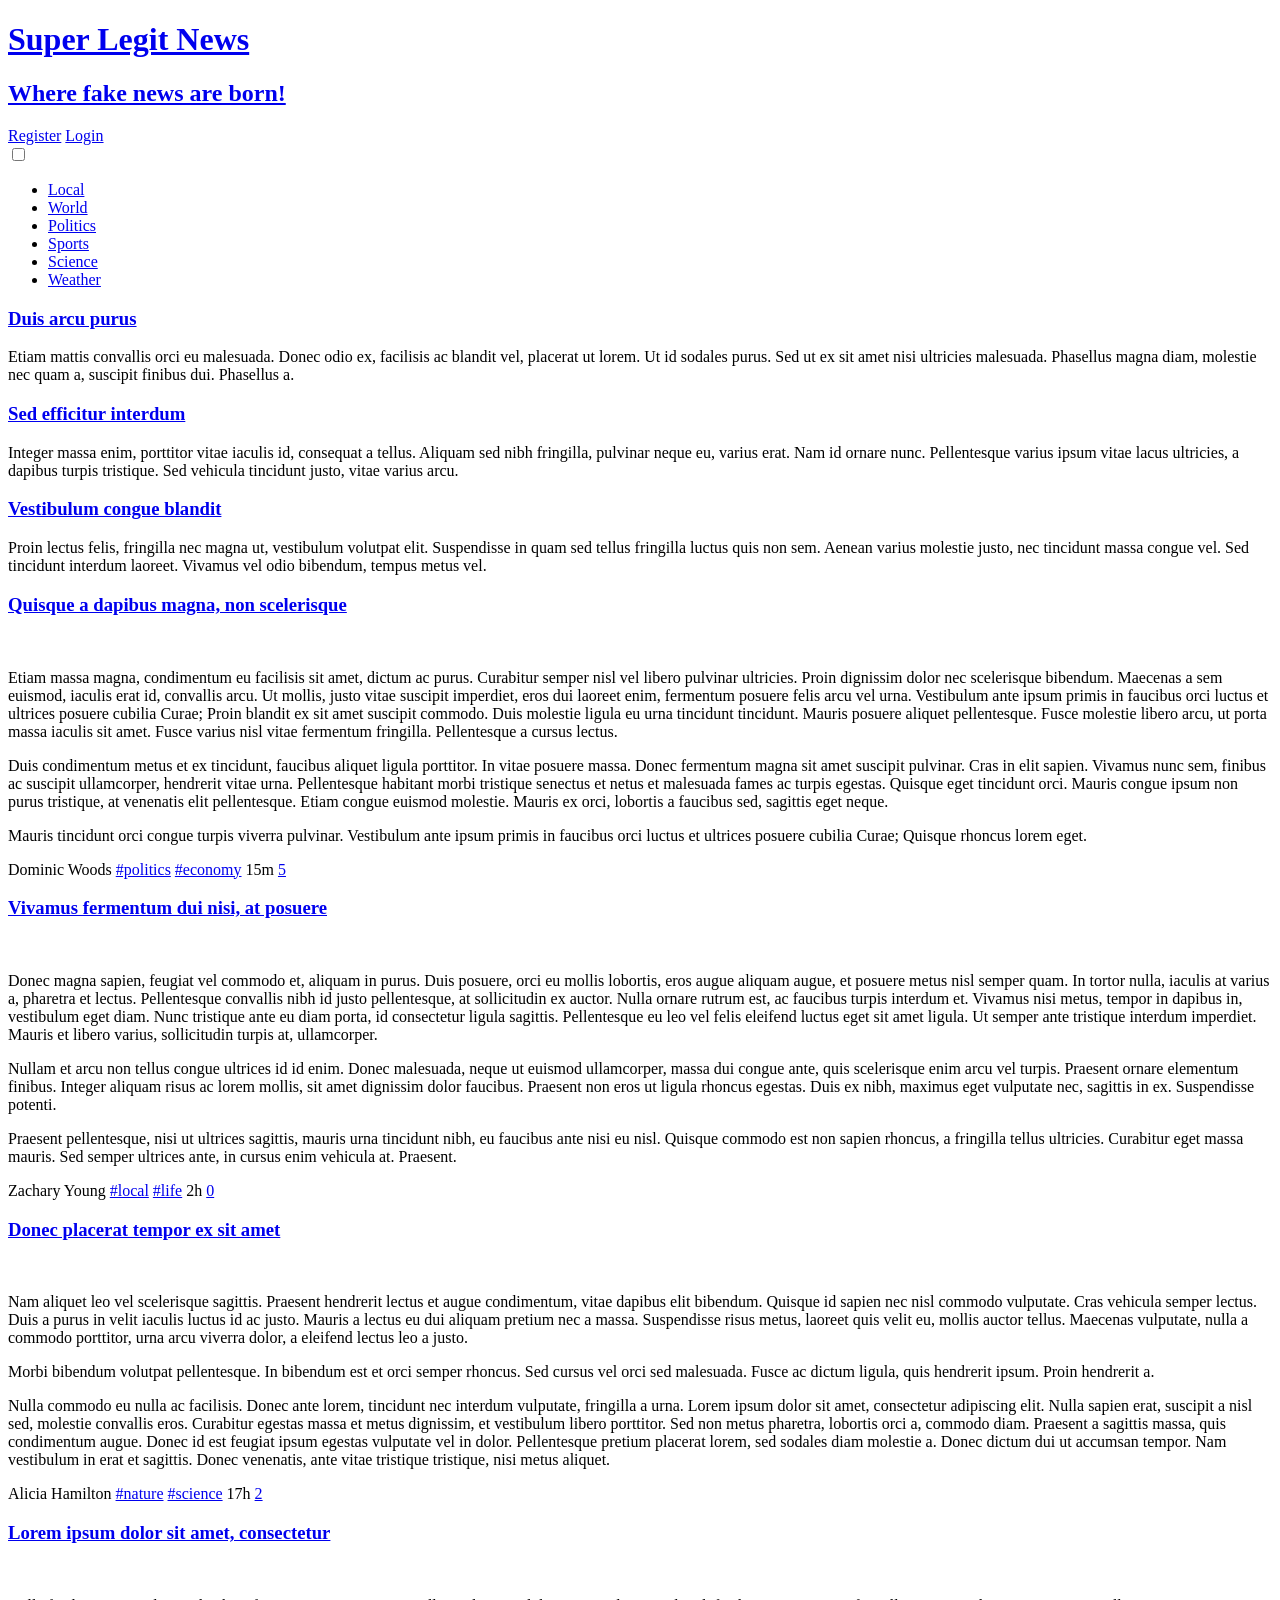
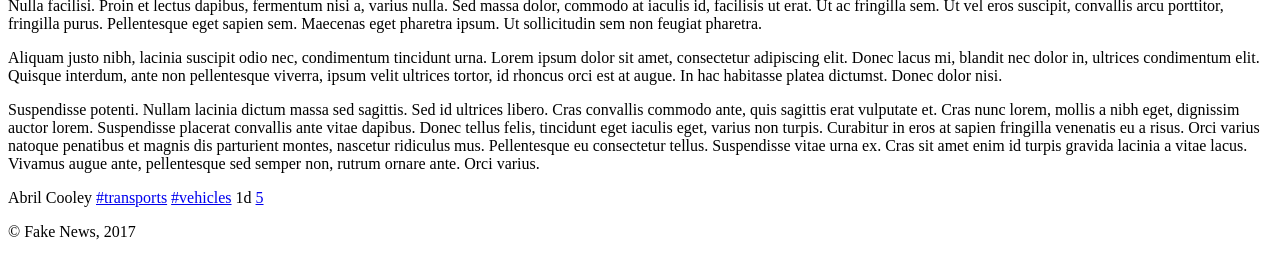
==== tp2/news/index.html @ ef927f9e "news folder added" ====
<!DOCTYPE html>
<html lang="en-US">
  <head>
    <title>Super Legit News</title>    
    <meta charset="UTF-8">
    <meta name="viewport" content="width=device-width, initial-scale=1.0">
    <link href="style.css" rel="stylesheet">
    <link href="layout.css" rel="stylesheet">
    <link href="responsive.css" rel="stylesheet">
    <link href="comments.css" rel="stylesheet">
    <link href="forms.css" rel="stylesheet">
  </head>
  <body>
    <header>
      <h1><a href="index.html">Super Legit News</a></h1>
      <h2><a href="index.html">Where fake news are born!</a></h2>
      <div id="signup">
        <a href="register.html">Register</a>
        <a href="login.html">Login</a>
      </div>
    </header>
    <nav id="menu">
      <!-- just for the hamburguer menu in responsive layout -->
      <input type="checkbox" id="hamburger"> 
      <label class="hamburger" for="hamburger"></label>

      <ul>
        <li><a href="index.html">Local</a></li>
        <li><a href="index.html">World</a></li>
        <li><a href="index.html">Politics</a></li>
        <li><a href="index.html">Sports</a></li>
        <li><a href="index.html">Science</a></li>
        <li><a href="index.html">Weather</a></li>
      </ul>
    </nav>
    <aside id="related">
      <article>
        <h1><a href="#">Duis arcu purus</a></h1>
        <p>Etiam mattis convallis orci eu malesuada. Donec odio ex, facilisis ac blandit vel, placerat ut lorem. Ut id sodales purus. Sed ut ex sit amet nisi ultricies malesuada. Phasellus magna diam, molestie nec quam a, suscipit finibus dui. Phasellus a.</p>
      </article>        
      <article>
        <h1><a href="#">Sed efficitur interdum</a></h1>
        <p>Integer massa enim, porttitor vitae iaculis id, consequat a tellus. Aliquam sed nibh fringilla, pulvinar neque eu, varius erat. Nam id ornare nunc. Pellentesque varius ipsum vitae lacus ultricies, a dapibus turpis tristique. Sed vehicula tincidunt justo, vitae varius arcu.</p>
      </article>
      <article>
        <h1><a href="#">Vestibulum congue blandit</a></h1>
        <p>Proin lectus felis, fringilla nec magna ut, vestibulum volutpat elit. Suspendisse in quam sed tellus fringilla luctus quis non sem. Aenean varius molestie justo, nec tincidunt massa congue vel. Sed tincidunt interdum laoreet. Vivamus vel odio bibendum, tempus metus vel.</p>
      </article>
    </aside>
    <section id="news">
      <article>
        <header>
          <h1><a href="item.html">Quisque a dapibus magna, non scelerisque</a></h1>
        </header>
        <img src="http://lorempixel.com/600/300/business/" alt="">
        <p>Etiam massa magna, condimentum eu facilisis sit amet, dictum ac purus. Curabitur semper nisl vel libero pulvinar ultricies. Proin dignissim dolor nec scelerisque bibendum. Maecenas a sem euismod, iaculis erat id, convallis arcu. Ut mollis, justo vitae suscipit imperdiet, eros dui laoreet enim, fermentum posuere felis arcu vel urna. Vestibulum ante ipsum primis in faucibus orci luctus et ultrices posuere cubilia Curae; Proin blandit ex sit amet suscipit commodo. Duis molestie ligula eu urna tincidunt tincidunt. Mauris posuere aliquet pellentesque. Fusce molestie libero arcu, ut porta massa iaculis sit amet. Fusce varius nisl vitae fermentum fringilla. Pellentesque a cursus lectus.</p>
          <p>Duis condimentum metus et ex tincidunt, faucibus aliquet ligula porttitor. In vitae posuere massa. Donec fermentum magna sit amet suscipit pulvinar. Cras in elit sapien. Vivamus nunc sem, finibus ac suscipit ullamcorper, hendrerit vitae urna. Pellentesque habitant morbi tristique senectus et netus et malesuada fames ac turpis egestas. Quisque eget tincidunt orci. Mauris congue ipsum non purus tristique, at venenatis elit pellentesque. Etiam congue euismod molestie. Mauris ex orci, lobortis a faucibus sed, sagittis eget neque.</p>
          <p>Mauris tincidunt orci congue turpis viverra pulvinar. Vestibulum ante ipsum primis in faucibus orci luctus et ultrices posuere cubilia Curae; Quisque rhoncus lorem eget.</p>
        <footer>
          <span class="author">Dominic Woods</span>
          <span class="tags"><a href="index.html">#politics</a> <a href="index.html">#economy</a></span>
          <span class="date">15m</span>
          <a class="comments" href="item.html#comments">5</a>
        </footer>
      </article>
      <article>
        <header>
          <h1><a href="item.html">Vivamus fermentum dui nisi, at posuere</a></h1>
        </header>
        <img src="http://lorempixel.com/600/300/city/" alt="">
        <p>Donec magna sapien, feugiat vel commodo et, aliquam in purus. Duis posuere, orci eu mollis lobortis, eros augue aliquam augue, et posuere metus nisl semper quam. In tortor nulla, iaculis at varius a, pharetra et lectus. Pellentesque convallis nibh id justo pellentesque, at sollicitudin ex auctor. Nulla ornare rutrum est, ac faucibus turpis interdum et. Vivamus nisi metus, tempor in dapibus in, vestibulum eget diam. Nunc tristique ante eu diam porta, id consectetur ligula sagittis. Pellentesque eu leo vel felis eleifend luctus eget sit amet ligula. Ut semper ante tristique interdum imperdiet. Mauris et libero varius, sollicitudin turpis at, ullamcorper.</p>
        <p>Nullam et arcu non tellus congue ultrices id id enim. Donec malesuada, neque ut euismod ullamcorper, massa dui congue ante, quis scelerisque enim arcu vel turpis. Praesent ornare elementum finibus. Integer aliquam risus ac lorem mollis, sit amet dignissim dolor faucibus. Praesent non eros ut ligula rhoncus egestas. Duis ex nibh, maximus eget vulputate nec, sagittis in ex. Suspendisse potenti.</p>
        <p>Praesent pellentesque, nisi ut ultrices sagittis, mauris urna tincidunt nibh, eu faucibus ante nisi eu nisl. Quisque commodo est non sapien rhoncus, a fringilla tellus ultricies. Curabitur eget massa mauris. Sed semper ultrices ante, in cursus enim vehicula at. Praesent.</p>
        <footer>
          <span class="author">Zachary Young</span>
          <span class="tags"><a href="index.html">#local</a> <a href="index.html">#life</a></span>
          <span class="date">2h</span>
          <a class="comments" href="item.html#comments">0</a>
        </footer>
      </article>
      <article>
        <header>
          <h1><a href="item.html">Donec placerat tempor ex sit amet</a></h1>
        </header>
        <img src="http://lorempixel.com/600/300/nature/" alt="">
        <p>Nam aliquet leo vel scelerisque sagittis. Praesent hendrerit lectus et augue condimentum, vitae dapibus elit bibendum. Quisque id sapien nec nisl commodo vulputate. Cras vehicula semper lectus. Duis a purus in velit iaculis luctus id ac justo. Mauris a lectus eu dui aliquam pretium nec a massa. Suspendisse risus metus, laoreet quis velit eu, mollis auctor tellus. Maecenas vulputate, nulla a commodo porttitor, urna arcu viverra dolor, a eleifend lectus leo a justo.</p>
        <p>Morbi bibendum volutpat pellentesque. In bibendum est et orci semper rhoncus. Sed cursus vel orci sed malesuada. Fusce ac dictum ligula, quis hendrerit ipsum. Proin hendrerit a.</p>
        <p>Nulla commodo eu nulla ac facilisis. Donec ante lorem, tincidunt nec interdum vulputate, fringilla a urna. Lorem ipsum dolor sit amet, consectetur adipiscing elit. Nulla sapien erat, suscipit a nisl sed, molestie convallis eros. Curabitur egestas massa et metus dignissim, et vestibulum libero porttitor. Sed non metus pharetra, lobortis orci a, commodo diam. Praesent a sagittis massa, quis condimentum augue. Donec id est feugiat ipsum egestas vulputate vel in dolor. Pellentesque pretium placerat lorem, sed sodales diam molestie a. Donec dictum dui ut accumsan tempor. Nam vestibulum in erat et sagittis. Donec venenatis, ante vitae tristique tristique, nisi metus aliquet.</p>
        <footer>
          <span class="author">Alicia Hamilton</span>
          <span class="tags"><a href="index.html">#nature</a> <a href="index.html">#science</a></span>
          <span class="date">17h</span>
          <a class="comments" href="item.html#comments">2</a>
        </footer>
      </article>
      <article>
        <header>
          <h1><a href="item.html">Lorem ipsum dolor sit amet, consectetur</a></h1>
        </header>
        <img src="http://lorempixel.com/600/300/transport/" alt="">
        <p>Nulla facilisi. Proin et lectus dapibus, fermentum nisi a, varius nulla. Sed massa dolor, commodo at iaculis id, facilisis ut erat. Ut ac fringilla sem. Ut vel eros suscipit, convallis arcu porttitor, fringilla purus. Pellentesque eget sapien sem. Maecenas eget pharetra ipsum. Ut sollicitudin sem non feugiat pharetra.</p>
        <p>Aliquam justo nibh, lacinia suscipit odio nec, condimentum tincidunt urna. Lorem ipsum dolor sit amet, consectetur adipiscing elit. Donec lacus mi, blandit nec dolor in, ultrices condimentum elit. Quisque interdum, ante non pellentesque viverra, ipsum velit ultrices tortor, id rhoncus orci est at augue. In hac habitasse platea dictumst. Donec dolor nisi.</p>
        <p>
Suspendisse potenti. Nullam lacinia dictum massa sed sagittis. Sed id ultrices libero. Cras convallis commodo ante, quis sagittis erat vulputate et. Cras nunc lorem, mollis a nibh eget, dignissim auctor lorem. Suspendisse placerat convallis ante vitae dapibus. Donec tellus felis, tincidunt eget iaculis eget, varius non turpis. Curabitur in eros at sapien fringilla venenatis eu a risus. Orci varius natoque penatibus et magnis dis parturient montes, nascetur ridiculus mus. Pellentesque eu consectetur tellus. Suspendisse vitae urna ex. Cras sit amet enim id turpis gravida lacinia a vitae lacus. Vivamus augue ante, pellentesque sed semper non, rutrum ornare ante. Orci varius.</p>
        <footer>
          <span class="author">Abril Cooley</span>
          <span class="tags"><a href="index.html">#transports</a> <a href="index.html">#vehicles</a></span>
          <span class="date">1d</span>
          <a class="comments" href="item.html#comments">5</a>
        </footer>
      </article>
    </section>
    <footer>
      <p>&copy; Fake News, 2017</p>
    </footer>
  </body>
</html>
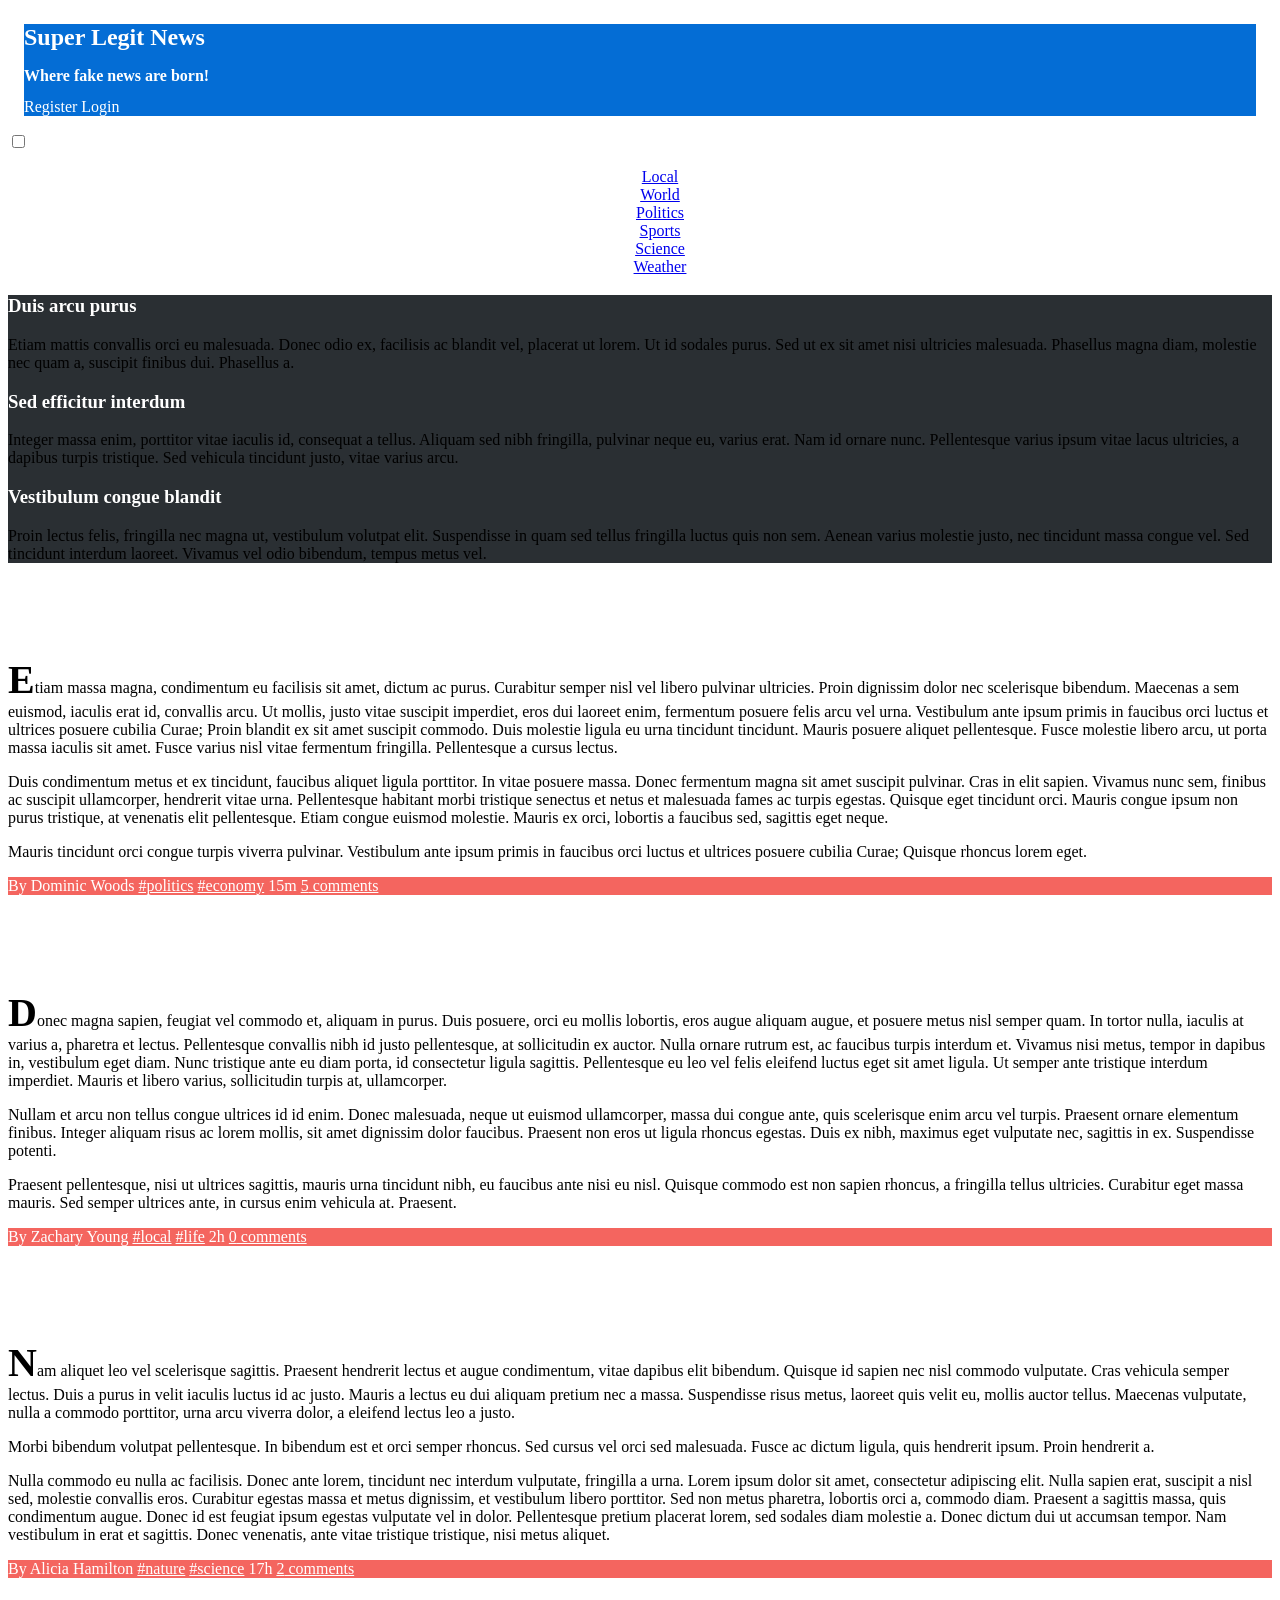
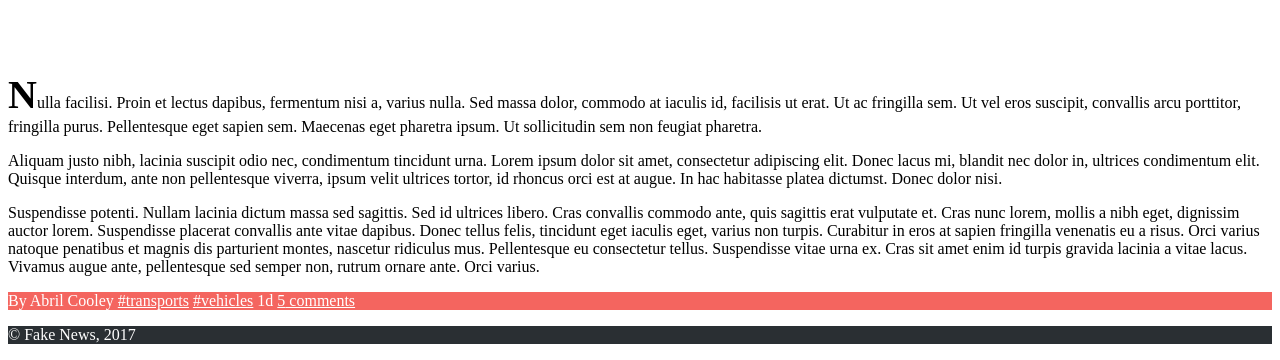
==== commit ecc055f3: "MAIN STYLE" ====
--- a/tp2/news/index.html
+++ b/tp2/news/index.html
@@ -1,117 +1,170 @@
 <!DOCTYPE html>
 <html lang="en-US">
-  <head>
-    <title>Super Legit News</title>    
-    <meta charset="UTF-8">
-    <meta name="viewport" content="width=device-width, initial-scale=1.0">
-    <link href="style.css" rel="stylesheet">
-    <link href="layout.css" rel="stylesheet">
-    <link href="responsive.css" rel="stylesheet">
-    <link href="comments.css" rel="stylesheet">
-    <link href="forms.css" rel="stylesheet">
-  </head>
-  <body>
-    <header>
-      <h1><a href="index.html">Super Legit News</a></h1>
-      <h2><a href="index.html">Where fake news are born!</a></h2>
-      <div id="signup">
-        <a href="register.html">Register</a>
-        <a href="login.html">Login</a>
-      </div>
-    </header>
-    <nav id="menu">
-      <!-- just for the hamburguer menu in responsive layout -->
-      <input type="checkbox" id="hamburger"> 
-      <label class="hamburger" for="hamburger"></label>
 
-      <ul>
-        <li><a href="index.html">Local</a></li>
-        <li><a href="index.html">World</a></li>
-        <li><a href="index.html">Politics</a></li>
-        <li><a href="index.html">Sports</a></li>
-        <li><a href="index.html">Science</a></li>
-        <li><a href="index.html">Weather</a></li>
-      </ul>
-    </nav>
-    <aside id="related">
-      <article>
-        <h1><a href="#">Duis arcu purus</a></h1>
-        <p>Etiam mattis convallis orci eu malesuada. Donec odio ex, facilisis ac blandit vel, placerat ut lorem. Ut id sodales purus. Sed ut ex sit amet nisi ultricies malesuada. Phasellus magna diam, molestie nec quam a, suscipit finibus dui. Phasellus a.</p>
-      </article>        
-      <article>
-        <h1><a href="#">Sed efficitur interdum</a></h1>
-        <p>Integer massa enim, porttitor vitae iaculis id, consequat a tellus. Aliquam sed nibh fringilla, pulvinar neque eu, varius erat. Nam id ornare nunc. Pellentesque varius ipsum vitae lacus ultricies, a dapibus turpis tristique. Sed vehicula tincidunt justo, vitae varius arcu.</p>
-      </article>
-      <article>
-        <h1><a href="#">Vestibulum congue blandit</a></h1>
-        <p>Proin lectus felis, fringilla nec magna ut, vestibulum volutpat elit. Suspendisse in quam sed tellus fringilla luctus quis non sem. Aenean varius molestie justo, nec tincidunt massa congue vel. Sed tincidunt interdum laoreet. Vivamus vel odio bibendum, tempus metus vel.</p>
-      </article>
-    </aside>
-    <section id="news">
-      <article>
-        <header>
-          <h1><a href="item.html">Quisque a dapibus magna, non scelerisque</a></h1>
-        </header>
-        <img src="http://lorempixel.com/600/300/business/" alt="">
-        <p>Etiam massa magna, condimentum eu facilisis sit amet, dictum ac purus. Curabitur semper nisl vel libero pulvinar ultricies. Proin dignissim dolor nec scelerisque bibendum. Maecenas a sem euismod, iaculis erat id, convallis arcu. Ut mollis, justo vitae suscipit imperdiet, eros dui laoreet enim, fermentum posuere felis arcu vel urna. Vestibulum ante ipsum primis in faucibus orci luctus et ultrices posuere cubilia Curae; Proin blandit ex sit amet suscipit commodo. Duis molestie ligula eu urna tincidunt tincidunt. Mauris posuere aliquet pellentesque. Fusce molestie libero arcu, ut porta massa iaculis sit amet. Fusce varius nisl vitae fermentum fringilla. Pellentesque a cursus lectus.</p>
-          <p>Duis condimentum metus et ex tincidunt, faucibus aliquet ligula porttitor. In vitae posuere massa. Donec fermentum magna sit amet suscipit pulvinar. Cras in elit sapien. Vivamus nunc sem, finibus ac suscipit ullamcorper, hendrerit vitae urna. Pellentesque habitant morbi tristique senectus et netus et malesuada fames ac turpis egestas. Quisque eget tincidunt orci. Mauris congue ipsum non purus tristique, at venenatis elit pellentesque. Etiam congue euismod molestie. Mauris ex orci, lobortis a faucibus sed, sagittis eget neque.</p>
-          <p>Mauris tincidunt orci congue turpis viverra pulvinar. Vestibulum ante ipsum primis in faucibus orci luctus et ultrices posuere cubilia Curae; Quisque rhoncus lorem eget.</p>
-        <footer>
-          <span class="author">Dominic Woods</span>
-          <span class="tags"><a href="index.html">#politics</a> <a href="index.html">#economy</a></span>
-          <span class="date">15m</span>
-          <a class="comments" href="item.html#comments">5</a>
-        </footer>
-      </article>
-      <article>
-        <header>
-          <h1><a href="item.html">Vivamus fermentum dui nisi, at posuere</a></h1>
-        </header>
-        <img src="http://lorempixel.com/600/300/city/" alt="">
-        <p>Donec magna sapien, feugiat vel commodo et, aliquam in purus. Duis posuere, orci eu mollis lobortis, eros augue aliquam augue, et posuere metus nisl semper quam. In tortor nulla, iaculis at varius a, pharetra et lectus. Pellentesque convallis nibh id justo pellentesque, at sollicitudin ex auctor. Nulla ornare rutrum est, ac faucibus turpis interdum et. Vivamus nisi metus, tempor in dapibus in, vestibulum eget diam. Nunc tristique ante eu diam porta, id consectetur ligula sagittis. Pellentesque eu leo vel felis eleifend luctus eget sit amet ligula. Ut semper ante tristique interdum imperdiet. Mauris et libero varius, sollicitudin turpis at, ullamcorper.</p>
-        <p>Nullam et arcu non tellus congue ultrices id id enim. Donec malesuada, neque ut euismod ullamcorper, massa dui congue ante, quis scelerisque enim arcu vel turpis. Praesent ornare elementum finibus. Integer aliquam risus ac lorem mollis, sit amet dignissim dolor faucibus. Praesent non eros ut ligula rhoncus egestas. Duis ex nibh, maximus eget vulputate nec, sagittis in ex. Suspendisse potenti.</p>
-        <p>Praesent pellentesque, nisi ut ultrices sagittis, mauris urna tincidunt nibh, eu faucibus ante nisi eu nisl. Quisque commodo est non sapien rhoncus, a fringilla tellus ultricies. Curabitur eget massa mauris. Sed semper ultrices ante, in cursus enim vehicula at. Praesent.</p>
-        <footer>
-          <span class="author">Zachary Young</span>
-          <span class="tags"><a href="index.html">#local</a> <a href="index.html">#life</a></span>
-          <span class="date">2h</span>
-          <a class="comments" href="item.html#comments">0</a>
-        </footer>
-      </article>
-      <article>
-        <header>
-          <h1><a href="item.html">Donec placerat tempor ex sit amet</a></h1>
-        </header>
-        <img src="http://lorempixel.com/600/300/nature/" alt="">
-        <p>Nam aliquet leo vel scelerisque sagittis. Praesent hendrerit lectus et augue condimentum, vitae dapibus elit bibendum. Quisque id sapien nec nisl commodo vulputate. Cras vehicula semper lectus. Duis a purus in velit iaculis luctus id ac justo. Mauris a lectus eu dui aliquam pretium nec a massa. Suspendisse risus metus, laoreet quis velit eu, mollis auctor tellus. Maecenas vulputate, nulla a commodo porttitor, urna arcu viverra dolor, a eleifend lectus leo a justo.</p>
-        <p>Morbi bibendum volutpat pellentesque. In bibendum est et orci semper rhoncus. Sed cursus vel orci sed malesuada. Fusce ac dictum ligula, quis hendrerit ipsum. Proin hendrerit a.</p>
-        <p>Nulla commodo eu nulla ac facilisis. Donec ante lorem, tincidunt nec interdum vulputate, fringilla a urna. Lorem ipsum dolor sit amet, consectetur adipiscing elit. Nulla sapien erat, suscipit a nisl sed, molestie convallis eros. Curabitur egestas massa et metus dignissim, et vestibulum libero porttitor. Sed non metus pharetra, lobortis orci a, commodo diam. Praesent a sagittis massa, quis condimentum augue. Donec id est feugiat ipsum egestas vulputate vel in dolor. Pellentesque pretium placerat lorem, sed sodales diam molestie a. Donec dictum dui ut accumsan tempor. Nam vestibulum in erat et sagittis. Donec venenatis, ante vitae tristique tristique, nisi metus aliquet.</p>
-        <footer>
-          <span class="author">Alicia Hamilton</span>
-          <span class="tags"><a href="index.html">#nature</a> <a href="index.html">#science</a></span>
-          <span class="date">17h</span>
-          <a class="comments" href="item.html#comments">2</a>
-        </footer>
-      </article>
-      <article>
-        <header>
-          <h1><a href="item.html">Lorem ipsum dolor sit amet, consectetur</a></h1>
-        </header>
-        <img src="http://lorempixel.com/600/300/transport/" alt="">
-        <p>Nulla facilisi. Proin et lectus dapibus, fermentum nisi a, varius nulla. Sed massa dolor, commodo at iaculis id, facilisis ut erat. Ut ac fringilla sem. Ut vel eros suscipit, convallis arcu porttitor, fringilla purus. Pellentesque eget sapien sem. Maecenas eget pharetra ipsum. Ut sollicitudin sem non feugiat pharetra.</p>
-        <p>Aliquam justo nibh, lacinia suscipit odio nec, condimentum tincidunt urna. Lorem ipsum dolor sit amet, consectetur adipiscing elit. Donec lacus mi, blandit nec dolor in, ultrices condimentum elit. Quisque interdum, ante non pellentesque viverra, ipsum velit ultrices tortor, id rhoncus orci est at augue. In hac habitasse platea dictumst. Donec dolor nisi.</p>
-        <p>
-Suspendisse potenti. Nullam lacinia dictum massa sed sagittis. Sed id ultrices libero. Cras convallis commodo ante, quis sagittis erat vulputate et. Cras nunc lorem, mollis a nibh eget, dignissim auctor lorem. Suspendisse placerat convallis ante vitae dapibus. Donec tellus felis, tincidunt eget iaculis eget, varius non turpis. Curabitur in eros at sapien fringilla venenatis eu a risus. Orci varius natoque penatibus et magnis dis parturient montes, nascetur ridiculus mus. Pellentesque eu consectetur tellus. Suspendisse vitae urna ex. Cras sit amet enim id turpis gravida lacinia a vitae lacus. Vivamus augue ante, pellentesque sed semper non, rutrum ornare ante. Orci varius.</p>
-        <footer>
-          <span class="author">Abril Cooley</span>
-          <span class="tags"><a href="index.html">#transports</a> <a href="index.html">#vehicles</a></span>
-          <span class="date">1d</span>
-          <a class="comments" href="item.html#comments">5</a>
-        </footer>
-      </article>
-    </section>
-    <footer>
-      <p>&copy; Fake News, 2017</p>
-    </footer>
-  </body>
-</html>
+<head>
+  <title>Super Legit News</title>
+  <meta charset="UTF-8">
+  <meta name="viewport" content="width=device-width, initial-scale=1.0">
+  <link href="style.css" rel="stylesheet">
+  <link href="layout.css" rel="stylesheet">
+  <link href="responsive.css" rel="stylesheet">
+  <link href="comments.css" rel="stylesheet">
+  <link href="forms.css" rel="stylesheet">
+</head>
+
+<body>
+  <header>
+    <h1><a href="index.html">Super Legit News</a></h1>
+    <h2><a href="index.html">Where fake news are born!</a></h2>
+    <div id="signup">
+      <a href="register.html">Register</a>
+      <a href="login.html">Login</a>
+    </div>
+  </header>
+  <nav id="menu">
+    <!-- just for the hamburguer menu in responsive layout -->
+    <input type="checkbox" id="hamburger">
+    <label class="hamburger" for="hamburger"></label>
+
+    <ul>
+      <li><a href="index.html">Local</a></li>
+      <li><a href="index.html">World</a></li>
+      <li><a href="index.html">Politics</a></li>
+      <li><a href="index.html">Sports</a></li>
+      <li><a href="index.html">Science</a></li>
+      <li><a href="index.html">Weather</a></li>
+    </ul>
+  </nav>
+  <aside id="related">
+    <article>
+      <h1><a href="#">Duis arcu purus</a></h1>
+      <p>Etiam mattis convallis orci eu malesuada. Donec odio ex, facilisis ac blandit vel, placerat ut lorem. Ut id
+        sodales purus. Sed ut ex sit amet nisi ultricies malesuada. Phasellus magna diam, molestie nec quam a, suscipit
+        finibus dui. Phasellus a.</p>
+    </article>
+    <article>
+      <h1><a href="#">Sed efficitur interdum</a></h1>
+      <p>Integer massa enim, porttitor vitae iaculis id, consequat a tellus. Aliquam sed nibh fringilla, pulvinar neque
+        eu, varius erat. Nam id ornare nunc. Pellentesque varius ipsum vitae lacus ultricies, a dapibus turpis
+        tristique. Sed vehicula tincidunt justo, vitae varius arcu.</p>
+    </article>
+    <article>
+      <h1><a href="#">Vestibulum congue blandit</a></h1>
+      <p>Proin lectus felis, fringilla nec magna ut, vestibulum volutpat elit. Suspendisse in quam sed tellus fringilla
+        luctus quis non sem. Aenean varius molestie justo, nec tincidunt massa congue vel. Sed tincidunt interdum
+        laoreet. Vivamus vel odio bibendum, tempus metus vel.</p>
+    </article>
+  </aside>
+  <section id="news">
+    <article>
+      <header>
+        <h1><a href="item.html">Quisque a dapibus magna, non scelerisque</a></h1>
+      </header>
+      <img src="http://lorempixel.com/600/300/business/" alt="">
+      <p>Etiam massa magna, condimentum eu facilisis sit amet, dictum ac purus. Curabitur semper nisl vel libero
+        pulvinar ultricies. Proin dignissim dolor nec scelerisque bibendum. Maecenas a sem euismod, iaculis erat id,
+        convallis arcu. Ut mollis, justo vitae suscipit imperdiet, eros dui laoreet enim, fermentum posuere felis arcu
+        vel urna. Vestibulum ante ipsum primis in faucibus orci luctus et ultrices posuere cubilia Curae; Proin blandit
+        ex sit amet suscipit commodo. Duis molestie ligula eu urna tincidunt tincidunt. Mauris posuere aliquet
+        pellentesque. Fusce molestie libero arcu, ut porta massa iaculis sit amet. Fusce varius nisl vitae fermentum
+        fringilla. Pellentesque a cursus lectus.</p>
+      <p>Duis condimentum metus et ex tincidunt, faucibus aliquet ligula porttitor. In vitae posuere massa. Donec
+        fermentum magna sit amet suscipit pulvinar. Cras in elit sapien. Vivamus nunc sem, finibus ac suscipit
+        ullamcorper, hendrerit vitae urna. Pellentesque habitant morbi tristique senectus et netus et malesuada fames
+        ac turpis egestas. Quisque eget tincidunt orci. Mauris congue ipsum non purus tristique, at venenatis elit
+        pellentesque. Etiam congue euismod molestie. Mauris ex orci, lobortis a faucibus sed, sagittis eget neque.</p>
+      <p>Mauris tincidunt orci congue turpis viverra pulvinar. Vestibulum ante ipsum primis in faucibus orci luctus et
+        ultrices posuere cubilia Curae; Quisque rhoncus lorem eget.</p>
+      <footer>
+        <span class="author">Dominic Woods</span>
+        <span class="tags"><a href="index.html">#politics</a> <a href="index.html">#economy</a></span>
+        <span class="date">15m</span>
+        <a class="comments" href="item.html#comments">5</a>
+      </footer>
+    </article>
+    <article>
+      <header>
+        <h1><a href="item.html">Vivamus fermentum dui nisi, at posuere</a></h1>
+      </header>
+      <img src="http://lorempixel.com/600/300/city/" alt="">
+      <p>Donec magna sapien, feugiat vel commodo et, aliquam in purus. Duis posuere, orci eu mollis lobortis, eros
+        augue aliquam augue, et posuere metus nisl semper quam. In tortor nulla, iaculis at varius a, pharetra et
+        lectus. Pellentesque convallis nibh id justo pellentesque, at sollicitudin ex auctor. Nulla ornare rutrum est,
+        ac faucibus turpis interdum et. Vivamus nisi metus, tempor in dapibus in, vestibulum eget diam. Nunc tristique
+        ante eu diam porta, id consectetur ligula sagittis. Pellentesque eu leo vel felis eleifend luctus eget sit amet
+        ligula. Ut semper ante tristique interdum imperdiet. Mauris et libero varius, sollicitudin turpis at,
+        ullamcorper.</p>
+      <p>Nullam et arcu non tellus congue ultrices id id enim. Donec malesuada, neque ut euismod ullamcorper, massa dui
+        congue ante, quis scelerisque enim arcu vel turpis. Praesent ornare elementum finibus. Integer aliquam risus ac
+        lorem mollis, sit amet dignissim dolor faucibus. Praesent non eros ut ligula rhoncus egestas. Duis ex nibh,
+        maximus eget vulputate nec, sagittis in ex. Suspendisse potenti.</p>
+      <p>Praesent pellentesque, nisi ut ultrices sagittis, mauris urna tincidunt nibh, eu faucibus ante nisi eu nisl.
+        Quisque commodo est non sapien rhoncus, a fringilla tellus ultricies. Curabitur eget massa mauris. Sed semper
+        ultrices ante, in cursus enim vehicula at. Praesent.</p>
+      <footer>
+        <span class="author">Zachary Young</span>
+        <span class="tags"><a href="index.html">#local</a> <a href="index.html">#life</a></span>
+        <span class="date">2h</span>
+        <a class="comments" href="item.html#comments">0</a>
+      </footer>
+    </article>
+    <article>
+      <header>
+        <h1><a href="item.html">Donec placerat tempor ex sit amet</a></h1>
+      </header>
+      <img src="http://lorempixel.com/600/300/nature/" alt="">
+      <p>Nam aliquet leo vel scelerisque sagittis. Praesent hendrerit lectus et augue condimentum, vitae dapibus elit
+        bibendum. Quisque id sapien nec nisl commodo vulputate. Cras vehicula semper lectus. Duis a purus in velit
+        iaculis luctus id ac justo. Mauris a lectus eu dui aliquam pretium nec a massa. Suspendisse risus metus,
+        laoreet quis velit eu, mollis auctor tellus. Maecenas vulputate, nulla a commodo porttitor, urna arcu viverra
+        dolor, a eleifend lectus leo a justo.</p>
+      <p>Morbi bibendum volutpat pellentesque. In bibendum est et orci semper rhoncus. Sed cursus vel orci sed
+        malesuada. Fusce ac dictum ligula, quis hendrerit ipsum. Proin hendrerit a.</p>
+      <p>Nulla commodo eu nulla ac facilisis. Donec ante lorem, tincidunt nec interdum vulputate, fringilla a urna.
+        Lorem ipsum dolor sit amet, consectetur adipiscing elit. Nulla sapien erat, suscipit a nisl sed, molestie
+        convallis eros. Curabitur egestas massa et metus dignissim, et vestibulum libero porttitor. Sed non metus
+        pharetra, lobortis orci a, commodo diam. Praesent a sagittis massa, quis condimentum augue. Donec id est
+        feugiat ipsum egestas vulputate vel in dolor. Pellentesque pretium placerat lorem, sed sodales diam molestie a.
+        Donec dictum dui ut accumsan tempor. Nam vestibulum in erat et sagittis. Donec venenatis, ante vitae tristique
+        tristique, nisi metus aliquet.</p>
+      <footer>
+        <span class="author">Alicia Hamilton</span>
+        <span class="tags"><a href="index.html">#nature</a> <a href="index.html">#science</a></span>
+        <span class="date">17h</span>
+        <a class="comments" href="item.html#comments">2</a>
+      </footer>
+    </article>
+    <article>
+      <header>
+        <h1><a href="item.html">Lorem ipsum dolor sit amet, consectetur</a></h1>
+      </header>
+      <img src="http://lorempixel.com/600/300/transport/" alt="">
+      <p>Nulla facilisi. Proin et lectus dapibus, fermentum nisi a, varius nulla. Sed massa dolor, commodo at iaculis
+        id, facilisis ut erat. Ut ac fringilla sem. Ut vel eros suscipit, convallis arcu porttitor, fringilla purus.
+        Pellentesque eget sapien sem. Maecenas eget pharetra ipsum. Ut sollicitudin sem non feugiat pharetra.</p>
+      <p>Aliquam justo nibh, lacinia suscipit odio nec, condimentum tincidunt urna. Lorem ipsum dolor sit amet,
+        consectetur adipiscing elit. Donec lacus mi, blandit nec dolor in, ultrices condimentum elit. Quisque interdum,
+        ante non pellentesque viverra, ipsum velit ultrices tortor, id rhoncus orci est at augue. In hac habitasse
+        platea dictumst. Donec dolor nisi.</p>
+      <p>
+        Suspendisse potenti. Nullam lacinia dictum massa sed sagittis. Sed id ultrices libero. Cras convallis commodo
+        ante, quis sagittis erat vulputate et. Cras nunc lorem, mollis a nibh eget, dignissim auctor lorem. Suspendisse
+        placerat convallis ante vitae dapibus. Donec tellus felis, tincidunt eget iaculis eget, varius non turpis.
+        Curabitur in eros at sapien fringilla venenatis eu a risus. Orci varius natoque penatibus et magnis dis
+        parturient montes, nascetur ridiculus mus. Pellentesque eu consectetur tellus. Suspendisse vitae urna ex. Cras
+        sit amet enim id turpis gravida lacinia a vitae lacus. Vivamus augue ante, pellentesque sed semper non, rutrum
+        ornare ante. Orci varius.</p>
+      <footer>
+        <span class="author">Abril Cooley</span>
+        <span class="tags"><a href="index.html">#transports</a> <a href="index.html">#vehicles</a></span>
+        <span class="date">1d</span>
+        <a class="comments" href="item.html#comments">5</a>
+      </footer>
+    </article>
+  </section>
+  <footer>
+    <p>&copy; Fake News, 2017</p>
+  </footer>
+</body>
+
+</html>
--- a/tp2/news/style.css
+++ b/tp2/news/style.css
@@ -0,0 +1,71 @@
+body > header {
+    background-color: #046DD5;
+    font-family: Verdana, Georgia;
+    margin: 1em;
+}
+
+body > header h1 {
+    font-size: 150%;
+    margin-top: 1em;
+}
+
+body > header h2 {
+    font-size: 100%;
+}
+
+#menu ul {
+    text-align: center;
+    list-style-type: none;
+}
+
+body > header a {
+    color: white;
+    text-decoration: none;
+}
+
+body article h1 > a {
+    color: white;
+    text-decoration: none;
+    font-family: Verdana, Georgia;
+}*/
+
+body ul a {
+    color: black;
+    text-decoration: none;
+    font-family: Verdana, Georgia;
+}
+
+#related {
+    background-color: #2A2F33;
+}
+
+#news article p:first-of-type:first-letter {
+    font-weight: bold;
+    font-size: 250%;
+}
+
+p {
+    font-family: Georgia;
+}
+
+footer {
+    background-color: #F4655F;
+    color: white;
+    font-family: Verdana;
+}
+
+footer p {
+    background-color: #2A2F33;
+}
+
+.author:before {
+    content: "By ";
+}
+
+.comments::after {
+    content: " comments";
+}
+
+footer a {
+    color: white;
+}
